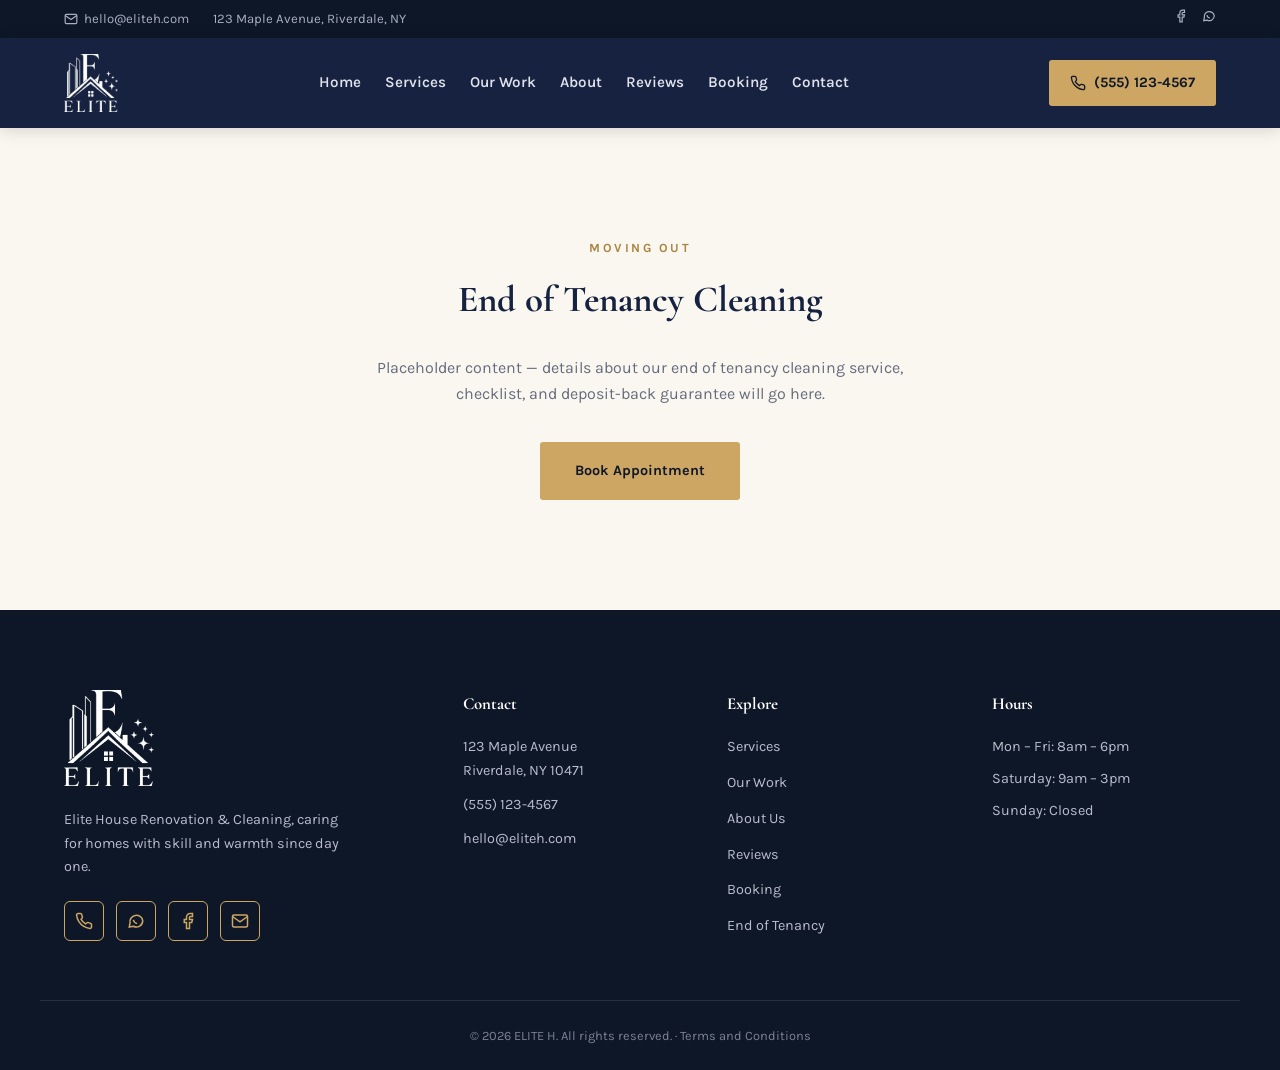
==== end-of-tenancy.html @ 1d8a20f8 "Initial commit" ====
<!DOCTYPE html>
<html lang="en">
<head>
<meta charset="UTF-8">
<meta name="viewport" content="width=device-width, initial-scale=1.0">
<title>End of Tenancy Cleaning | ELITE H.</title>
<link rel="preconnect" href="https://fonts.googleapis.com">
<link href="https://fonts.googleapis.com/css2?family=Cormorant+Garamond:wght@600;700&family=Karla:wght@400;500;700&display=swap" rel="stylesheet">
<link rel="stylesheet" href="styles.css">
<link rel="icon" type="image/png" href="images/logo.png">
</head>
<body>

<div class="utility-bar">
  <div class="section-inner utility-inner">
    <div class="utility-left">
      <a href="mailto:hello@eliteh.com">
        <svg viewBox="0 0 24 24" width="14" height="14" fill="none" stroke="currentColor" stroke-width="2"><rect x="2" y="4" width="20" height="16" rx="2"/><path d="M2 6l10 7 10-7"/></svg>
        hello@eliteh.com
      </a>
      <span class="utility-address">123 Maple Avenue, Riverdale, NY</span>
    </div>
    <div class="utility-right">
      <a href="https://facebook.com" aria-label="Facebook" target="_blank" rel="noopener">
        <svg viewBox="0 0 24 24" width="14" height="14" fill="none" stroke="currentColor" stroke-width="2"><path d="M18 2h-3a5 5 0 0 0-5 5v3H7v4h3v8h4v-8h3l1-4h-4V7a1 1 0 0 1 1-1h3z"/></svg>
      </a>
      <a href="https://wa.me/15551234567" aria-label="WhatsApp" target="_blank" rel="noopener">
        <svg viewBox="0 0 24 24" width="14" height="14" fill="none" stroke="currentColor" stroke-width="2"><path d="M21 11.5a8.5 8.5 0 0 1-12.36 7.55L3 20l1.05-5.5A8.5 8.5 0 1 1 21 11.5z"/><path d="M8.5 10.5c.3 2.2 2.8 4.7 5 5"/></svg>
      </a>
    </div>
  </div>
</div>

<header class="site-header">
  <div class="header-inner">
    <a href="index.html#home" class="logo" aria-label="ELITE H. home">
      <img src="images/logo.png" alt="ELITE H. logo">
    </a>

    <nav class="main-nav" id="main-nav">
      <a href="index.html#home">Home</a>
      <a href="index.html#services">Services</a>
      <a href="index.html#work">Our Work</a>
      <a href="index.html#about">About</a>
      <a href="index.html#reviews">Reviews</a>
      <a href="index.html#booking">Booking</a>
      <a href="index.html#contact">Contact</a>
    </nav>

    <div class="header-actions">
      <a href="tel:+15551234567" class="btn btn-call">
        <svg viewBox="0 0 24 24" width="16" height="16" fill="none" stroke="currentColor" stroke-width="2"><path d="M22 16.92v3a2 2 0 0 1-2.18 2 19.79 19.79 0 0 1-8.63-3.07 19.5 19.5 0 0 1-6-6 19.79 19.79 0 0 1-3.07-8.67A2 2 0 0 1 4.11 2h3a2 2 0 0 1 2 1.72c.12.9.34 1.78.66 2.61a2 2 0 0 1-.45 2.11L8.09 9.91a16 16 0 0 0 6 6l1.47-1.27a2 2 0 0 1 2.11-.45c.83.32 1.71.54 2.61.66A2 2 0 0 1 22 16.92z"/></svg>
        <span>(555) 123-4567</span>
      </a>
      <button class="nav-toggle" id="nav-toggle" aria-label="Toggle menu">
        <span></span><span></span><span></span>
      </button>
    </div>
  </div>
</header>

<section class="page-content">
  <div class="section-inner">
    <p class="section-eyebrow">Moving Out</p>
    <h1 class="section-title">End of Tenancy Cleaning</h1>
    <p class="section-subtitle">Placeholder content &mdash; details about our end of tenancy cleaning service, checklist, and deposit-back guarantee will go here.</p>
    <a href="index.html#booking" class="btn btn-gold btn-lg">Book Appointment</a>
  </div>
</section>

<footer class="site-footer" id="contact">
  <div class="section-inner footer-grid">
    <div class="footer-brand">
      <a href="index.html#home" class="logo logo-lg" aria-label="ELITE H. home">
        <img src="images/logo.png" alt="ELITE H. logo">
      </a>
      <p>Elite House Renovation &amp; Cleaning, caring for homes with skill and warmth since day one.</p>
      <div class="social-icons">
        <a href="tel:+15551234567" class="icon-btn" aria-label="Call us">
          <svg viewBox="0 0 24 24" width="18" height="18" fill="none" stroke="currentColor" stroke-width="2"><path d="M22 16.92v3a2 2 0 0 1-2.18 2 19.79 19.79 0 0 1-8.63-3.07 19.5 19.5 0 0 1-6-6 19.79 19.79 0 0 1-3.07-8.67A2 2 0 0 1 4.11 2h3a2 2 0 0 1 2 1.72c.12.9.34 1.78.66 2.61a2 2 0 0 1-.45 2.11L8.09 9.91a16 16 0 0 0 6 6l1.47-1.27a2 2 0 0 1 2.11-.45c.83.32 1.71.54 2.61.66A2 2 0 0 1 22 16.92z"/></svg>
        </a>
        <a href="https://wa.me/15551234567" class="icon-btn" aria-label="WhatsApp us" target="_blank" rel="noopener">
          <svg viewBox="0 0 24 24" width="18" height="18" fill="none" stroke="currentColor" stroke-width="2"><path d="M21 11.5a8.5 8.5 0 0 1-12.36 7.55L3 20l1.05-5.5A8.5 8.5 0 1 1 21 11.5z"/><path d="M8.5 10.5c.3 2.2 2.8 4.7 5 5"/></svg>
        </a>
        <a href="https://facebook.com" class="icon-btn" aria-label="Visit our Facebook page" target="_blank" rel="noopener">
          <svg viewBox="0 0 24 24" width="18" height="18" fill="none" stroke="currentColor" stroke-width="2"><path d="M18 2h-3a5 5 0 0 0-5 5v3H7v4h3v8h4v-8h3l1-4h-4V7a1 1 0 0 1 1-1h3z"/></svg>
        </a>
        <a href="mailto:hello@eliteh.com" class="icon-btn" aria-label="Email us">
          <svg viewBox="0 0 24 24" width="18" height="18" fill="none" stroke="currentColor" stroke-width="2"><rect x="2" y="4" width="20" height="16" rx="2"/><path d="M2 6l10 7 10-7"/></svg>
        </a>
      </div>
    </div>

    <div class="footer-info">
      <h4>Contact</h4>
      <p>123 Maple Avenue<br>Riverdale, NY 10471</p>
      <p><a href="tel:+15551234567">(555) 123-4567</a></p>
      <p><a href="mailto:hello@eliteh.com">hello@eliteh.com</a></p>
    </div>

    <div class="footer-links">
      <h4>Explore</h4>
      <a href="index.html#services">Services</a>
      <a href="index.html#work">Our Work</a>
      <a href="index.html#about">About Us</a>
      <a href="index.html#reviews">Reviews</a>
      <a href="index.html#booking">Booking</a>
      <a href="end-of-tenancy.html">End of Tenancy</a>
    </div>

    <div class="footer-hours">
      <h4>Hours</h4>
      <p>Mon &ndash; Fri: 8am &ndash; 6pm</p>
      <p>Saturday: 9am &ndash; 3pm</p>
      <p>Sunday: Closed</p>
    </div>
  </div>
  <div class="footer-bottom">
    <p>&copy; 2026 ELITE H. All rights reserved. &middot; <a href="terms-and-conditions.html">Terms and Conditions</a></p>
  </div>
</footer>

<a href="tel:+15551234567" class="mobile-call-fab" aria-label="Call us">
  <svg viewBox="0 0 24 24" width="22" height="22" fill="none" stroke="currentColor" stroke-width="2"><path d="M22 16.92v3a2 2 0 0 1-2.18 2 19.79 19.79 0 0 1-8.63-3.07 19.5 19.5 0 0 1-6-6 19.79 19.79 0 0 1-3.07-8.67A2 2 0 0 1 4.11 2h3a2 2 0 0 1 2 1.72c.12.9.34 1.78.66 2.61a2 2 0 0 1-.45 2.11L8.09 9.91a16 16 0 0 0 6 6l1.47-1.27a2 2 0 0 1 2.11-.45c.83.32 1.71.54 2.61.66A2 2 0 0 1 22 16.92z"/></svg>
</a>

<script>
  const navToggle = document.getElementById('nav-toggle');
  const mainNav = document.getElementById('main-nav');
  navToggle.addEventListener('click', () => {
    mainNav.classList.toggle('open');
    navToggle.classList.toggle('active');
  });
  mainNav.querySelectorAll('a').forEach(link => {
    link.addEventListener('click', () => {
      mainNav.classList.remove('open');
      navToggle.classList.remove('active');
    });
  });

  const siteHeader = document.querySelector('.site-header');
  let headerTicking = false;
  window.addEventListener('scroll', () => {
    if (!headerTicking) {
      window.requestAnimationFrame(() => {
        siteHeader.classList.toggle('scrolled', window.scrollY > 30);
        headerTicking = false;
      });
      headerTicking = true;
    }
  });
</script>

</body>
</html>
---- styles.css ----
:root {
  --navy: #16223f;
  --navy-deep: #0e1728;
  --navy-soft: #24345a;
  --gold: #cda663;
  --gold-dark: #a9843f;
  --cream: #faf7f1;
  --white: #ffffff;
  --gray-block: #e0ddd5;
  --gray-block-dark: #c9c6bc;
  --text-dark: #232838;
  --text-muted: #666b7c;
  --radius: 6px;
  --shadow: 0 14px 34px rgba(14, 23, 40, 0.12);
  --heading-font: 'Cormorant Garamond', Georgia, serif;
  --body-font: 'Karla', Arial, sans-serif;
}

* { box-sizing: border-box; margin: 0; padding: 0; }
html { scroll-behavior: smooth; }

body {
  font-family: var(--body-font);
  color: var(--text-dark);
  background: var(--cream);
  line-height: 1.65;
}

a { text-decoration: none; color: inherit; }
ul { list-style: none; }

.section-inner {
  max-width: 1200px;
  margin: 0 auto;
  padding: 0 24px;
}

h1, h2, h3 {
  font-family: var(--heading-font);
  color: var(--navy);
  font-weight: 700;
}

.section-eyebrow, .eyebrow {
  text-transform: uppercase;
  letter-spacing: 2.5px;
  font-size: 0.78rem;
  font-weight: 700;
  color: var(--gold-dark);
  margin-bottom: 12px;
}

.section-title {
  font-size: 2.3rem;
  margin-bottom: 16px;
}

.section-subtitle {
  color: var(--text-muted);
  max-width: 540px;
  margin-bottom: 50px;
}

.btn {
  display: inline-flex;
  align-items: center;
  gap: 8px;
  padding: 13px 28px;
  border-radius: 3px;
  font-weight: 700;
  font-size: 0.9rem;
  border: 1.5px solid transparent;
  cursor: pointer;
  transition: all 0.2s ease;
}

.btn-gold { background: var(--gold); color: var(--navy-deep); }
.btn-gold:hover { background: var(--gold-dark); }

.btn-outline {
  border-color: var(--navy);
  color: var(--navy);
  margin-top: 10px;
}
.btn-outline:hover { background: var(--navy); color: var(--white); }

.btn-call {
  background: var(--gold);
  color: var(--navy-deep);
  padding: 10px 20px;
}
.btn-call:hover { background: var(--gold-dark); }

.btn-lg { padding: 16px 34px; }
.btn-block { width: 100%; justify-content: center; }

.utility-bar {
  background: var(--navy-deep);
  color: #aab0c4;
  font-size: 0.82rem;
}
.utility-inner {
  display: flex;
  justify-content: space-between;
  align-items: center;
  padding: 8px 24px;
}
.utility-left { display: flex; gap: 24px; align-items: center; }
.utility-left a { display: inline-flex; align-items: center; gap: 6px; }
.utility-left a:hover { color: var(--gold); }
.utility-right { display: flex; gap: 14px; }
.utility-right a:hover { color: var(--gold); }
.utility-address { display: inline-flex; align-items: center; }

.site-header {
  position: sticky;
  top: 0;
  z-index: 100;
  background: var(--navy);
  box-shadow: 0 2px 16px rgba(0,0,0,0.15);
  transition: box-shadow 0.3s ease;
}

.site-header.scrolled {
  box-shadow: 0 4px 24px rgba(0,0,0,0.28);
}

.header-inner {
  max-width: 1200px;
  margin: 0 auto;
  padding: 16px 24px;
  display: flex;
  align-items: center;
  justify-content: space-between;
  gap: 24px;
}

.logo {
  display: inline-flex;
  align-items: center;
  flex-shrink: 0;
}

.logo img {
  display: block;
  height: 58px;
  width: auto;
  filter: brightness(0) invert(1);
}

.logo-lg img {
  height: 96px;
}

.main-nav { display: flex; gap: 24px; }
.main-nav a { color: #dfe2ec; font-size: 0.95rem; font-weight: 600; }
.main-nav a:hover { color: var(--gold); }

.header-actions { display: flex; align-items: center; gap: 16px; }

.nav-toggle {
  display: none;
  flex-direction: column;
  gap: 5px;
  background: none;
  border: none;
  cursor: pointer;
  padding: 4px;
}
.nav-toggle span { width: 24px; height: 2px; background: var(--white); }

.hero {
  display: grid;
  grid-template-columns: 1fr 1fr;
  min-height: 640px;
  background: var(--navy-soft);
}

.hero-text {
  color: var(--white);
  padding: 90px 60px;
  display: flex;
  flex-direction: column;
  justify-content: center;
}

.hero .eyebrow { color: var(--gold); }

.hero h1 {
  font-size: 3rem;
  color: var(--white);
  line-height: 1.2;
  margin-bottom: 24px;
}

.hero-tagline {
  color: #cfd3e0;
  max-width: 420px;
  margin-bottom: 34px;
  font-size: 1.02rem;
}

.hero-contact-buttons {
  display: flex;
  gap: 12px;
  margin-top: 28px;
}

.hero-mini-stats {
  display: flex;
  gap: 36px;
  margin-top: 50px;
  padding-top: 30px;
  border-top: 1px solid rgba(255,255,255,0.15);
}
.hero-mini-stats div { display: flex; flex-direction: column; }
.hero-mini-stats strong {
  font-family: var(--heading-font);
  font-size: 1.6rem;
  color: var(--gold);
}
.hero-mini-stats span {
  font-size: 0.75rem;
  color: #b7bbcd;
  text-transform: uppercase;
  letter-spacing: 1px;
}

.hero-image-placeholder {
  background: linear-gradient(135deg, #4a5a80 0%, #2a3554 100%);
  position: relative;
}
.hero-image-placeholder::after {
  content: "Image placeholder: renovated interior";
  position: absolute;
  inset: 0;
  display: flex;
  align-items: center;
  justify-content: center;
  color: rgba(255,255,255,0.4);
  font-size: 0.85rem;
  text-align: center;
  padding: 20px;
}

.page-content { padding: 110px 0; text-align: center; min-height: 50vh; }
.page-content .section-title { margin-bottom: 24px; }
.page-content .section-subtitle { margin-bottom: 34px; }

.services { padding: 110px 0; text-align: center; }
.section-subtitle { margin-left: auto; margin-right: auto; }

.service-grid {
  display: grid;
  grid-template-columns: repeat(4, 1fr);
  gap: 26px;
  text-align: left;
}

.service-card {
  background: var(--white);
  border-radius: var(--radius);
  overflow: hidden;
  box-shadow: var(--shadow);
  border: 1px solid #ece7db;
}

.service-image-placeholder {
  height: 150px;
  background: var(--gray-block);
  position: relative;
  border-bottom: 3px solid var(--gold);
}

.service-icon {
  position: absolute;
  bottom: -24px;
  left: 24px;
  width: 48px;
  height: 48px;
  border-radius: 50%;
  background: var(--navy);
  color: var(--gold);
  display: flex;
  align-items: center;
  justify-content: center;
  border: 3px solid var(--white);
}

.service-body { padding: 40px 24px 28px; }

.service-body h3 { font-size: 1.15rem; margin-bottom: 10px; }
.service-body p { color: var(--text-muted); font-size: 0.93rem; }

.work { padding: 110px 0; text-align: center; background: var(--white); }

.work-grid {
  display: grid;
  grid-template-columns: repeat(3, 1fr);
  gap: 26px;
  text-align: left;
}

.work-item {
  border-radius: var(--radius);
  overflow: hidden;
  box-shadow: var(--shadow);
  border: 1px solid #ece7db;
  border-top: 3px solid var(--gold);
}

.work-image-placeholder {
  aspect-ratio: 4 / 3;
  background: var(--gray-block);
  position: relative;
}
.work-image-placeholder::after {
  content: "Project photo placeholder";
  position: absolute;
  inset: 0;
  display: flex;
  align-items: center;
  justify-content: center;
  color: #8b8a80;
  font-size: 0.82rem;
  text-align: center;
  padding: 12px;
}

.work-caption { padding: 20px 22px; }
.work-caption h4 {
  font-family: var(--heading-font);
  font-size: 1.1rem;
  color: var(--navy);
  font-weight: 700;
  margin-bottom: 4px;
}
.work-caption span {
  font-size: 0.85rem;
  color: var(--text-muted);
  text-transform: uppercase;
  letter-spacing: 0.5px;
}

.about { padding: 110px 0; background: var(--white); }

.about-grid {
  display: grid;
  grid-template-columns: 1fr 1fr;
  gap: 60px;
  align-items: center;
}

.about-text p { color: var(--text-muted); margin-bottom: 18px; }

.about-image-stack {
  position: relative;
  height: 420px;
}

.about-image-placeholder {
  position: absolute;
  background: var(--gray-block);
  border: 1px solid var(--gray-block-dark);
  border-radius: var(--radius);
}
.about-image-placeholder::after {
  content: "Image placeholder";
  position: absolute;
  inset: 0;
  display: flex;
  align-items: center;
  justify-content: center;
  color: #8b8a80;
  font-size: 0.8rem;
}

.about-image-1 { width: 78%; height: 78%; top: 0; left: 0; z-index: 1; }
.about-image-2 {
  width: 55%;
  height: 50%;
  bottom: 0;
  right: 0;
  z-index: 2;
  border: 4px solid var(--white);
  box-shadow: var(--shadow);
  border-left: 4px solid var(--gold);
}

.reviews { padding: 110px 0; text-align: center; background: var(--cream); }

.review-grid {
  display: grid;
  grid-template-columns: repeat(3, 1fr);
  gap: 26px;
  text-align: left;
}

.review-card {
  background: var(--white);
  border-radius: var(--radius);
  padding: 40px 28px 30px;
  box-shadow: var(--shadow);
  position: relative;
  border-top: 3px solid var(--gold);
}

.avatar-placeholder {
  display: block;
  width: 54px;
  height: 54px;
  border-radius: 50%;
  background: var(--gray-block);
  border: 1px solid var(--gray-block-dark);
  margin-bottom: 18px;
}

.stars { color: var(--gold); letter-spacing: 3px; margin-bottom: 14px; }

.review-card p { color: var(--text-dark); font-style: italic; margin-bottom: 22px; }

.review-author strong { display: block; font-size: 0.95rem; color: var(--navy); }
.review-author span { font-size: 0.8rem; color: var(--text-muted); }

.booking {
  position: relative;
  padding: 110px 0;
  overflow: hidden;
}

.booking-bg-placeholder {
  position: absolute;
  inset: 0;
  background: linear-gradient(120deg, var(--navy) 0%, var(--navy-soft) 100%);
}

.booking-grid {
  position: relative;
  z-index: 1;
  display: grid;
  grid-template-columns: 0.8fr 1.2fr;
  gap: 70px;
}

.booking .section-eyebrow { color: var(--gold); }
.booking .section-title { color: var(--white); }
.booking-intro p { color: #cfd4e0; }

.booking-form {
  background: var(--white);
  border-radius: var(--radius);
  padding: 40px;
  box-shadow: var(--shadow);
  border-top: 4px solid var(--gold);
}

.form-row { margin-bottom: 20px; }

.form-row-split {
  display: grid;
  grid-template-columns: 1fr 1fr;
  gap: 20px;
  margin-bottom: 0;
}
.form-row-split > div { margin-bottom: 20px; }

label {
  display: block;
  font-size: 0.85rem;
  font-weight: 700;
  color: var(--navy);
  margin-bottom: 8px;
}

input, select, textarea {
  width: 100%;
  padding: 12px 14px;
  border: 1.5px solid #ddd9cf;
  border-radius: 4px;
  font-family: var(--body-font);
  font-size: 0.95rem;
  color: var(--text-dark);
  background: var(--cream);
}

input:focus, select:focus, textarea:focus {
  outline: none;
  border-color: var(--gold);
}

textarea { resize: vertical; }

.site-footer { background: var(--navy-deep); color: #b9bccb; padding: 80px 0 0; }

.footer-grid {
  display: grid;
  grid-template-columns: 1.6fr 1fr 1fr 1fr;
  gap: 40px;
  padding-bottom: 50px;
  border-bottom: 1px solid rgba(255,255,255,0.1);
}

.footer-brand p { margin: 14px 0 22px; font-size: 0.9rem; max-width: 280px; }

.footer-info h4, .footer-links h4, .footer-hours h4 {
  color: var(--white);
  font-family: var(--heading-font);
  margin-bottom: 18px;
  font-size: 1.05rem;
}

.footer-info p { margin-bottom: 10px; font-size: 0.9rem; }
.footer-info a:hover { color: var(--gold); }

.footer-links { display: flex; flex-direction: column; }
.footer-links a { margin-bottom: 12px; font-size: 0.9rem; }
.footer-links a:hover { color: var(--gold); }

.footer-hours p { margin-bottom: 8px; font-size: 0.9rem; }

.social-icons { display: flex; gap: 12px; }

.icon-btn {
  width: 40px;
  height: 40px;
  border-radius: 6px;
  border: 1.5px solid var(--gold);
  color: var(--gold);
  display: flex;
  align-items: center;
  justify-content: center;
  transition: all 0.2s ease;
}
.icon-btn:hover { background: var(--gold); color: var(--navy-deep); }

.footer-bottom {
  text-align: center;
  padding: 24px 0;
  font-size: 0.8rem;
  color: #7d8296;
}

.mobile-call-fab {
  display: none;
  position: fixed;
  bottom: 20px;
  right: 20px;
  width: 56px;
  height: 56px;
  border-radius: 50%;
  background: var(--gold);
  color: var(--navy-deep);
  align-items: center;
  justify-content: center;
  box-shadow: 0 6px 20px rgba(0,0,0,0.25);
  z-index: 200;
}

@media (max-width: 1024px) {
  .service-grid { grid-template-columns: repeat(2, 1fr); }
  .work-grid { grid-template-columns: repeat(2, 1fr); }
  .footer-grid { grid-template-columns: 1fr 1fr; gap: 34px; }
}

@media (max-width: 900px) {
  .utility-address { display: none; }
  .hero { grid-template-columns: 1fr; }
  .hero-image-placeholder { min-height: 280px; order: -1; }
  .hero-text { padding: 60px 32px; }
  .about-grid { grid-template-columns: 1fr; }
  .about-image-stack { order: -1; height: 320px; }
  .review-grid { grid-template-columns: 1fr; }
  .booking-grid { grid-template-columns: 1fr; gap: 40px; }
}

@media (max-width: 720px) {
  .main-nav {
    position: absolute;
    top: 100%;
    left: 0;
    right: 0;
    background: var(--navy);
    flex-direction: column;
    gap: 0;
    max-height: 0;
    overflow: hidden;
    transition: max-height 0.3s ease;
  }
  .main-nav.open { max-height: 460px; }
  .main-nav a {
    padding: 16px 24px;
    border-top: 1px solid rgba(255,255,255,0.08);
  }
  .nav-toggle { display: flex; }
  .btn-call span { display: none; }
  .btn-call { padding: 10px; }
  .logo img { height: 42px; }
  .logo-lg img { height: 72px; }

  .hero h1 { font-size: 2.2rem; }
  .service-grid { grid-template-columns: 1fr; }
  .work-grid { grid-template-columns: 1fr; }
  .form-row-split { grid-template-columns: 1fr; }
  .services, .work, .about, .reviews, .booking { padding: 64px 0; }
  .footer-grid { grid-template-columns: 1fr; gap: 30px; }
  .mobile-call-fab { display: flex; }
}
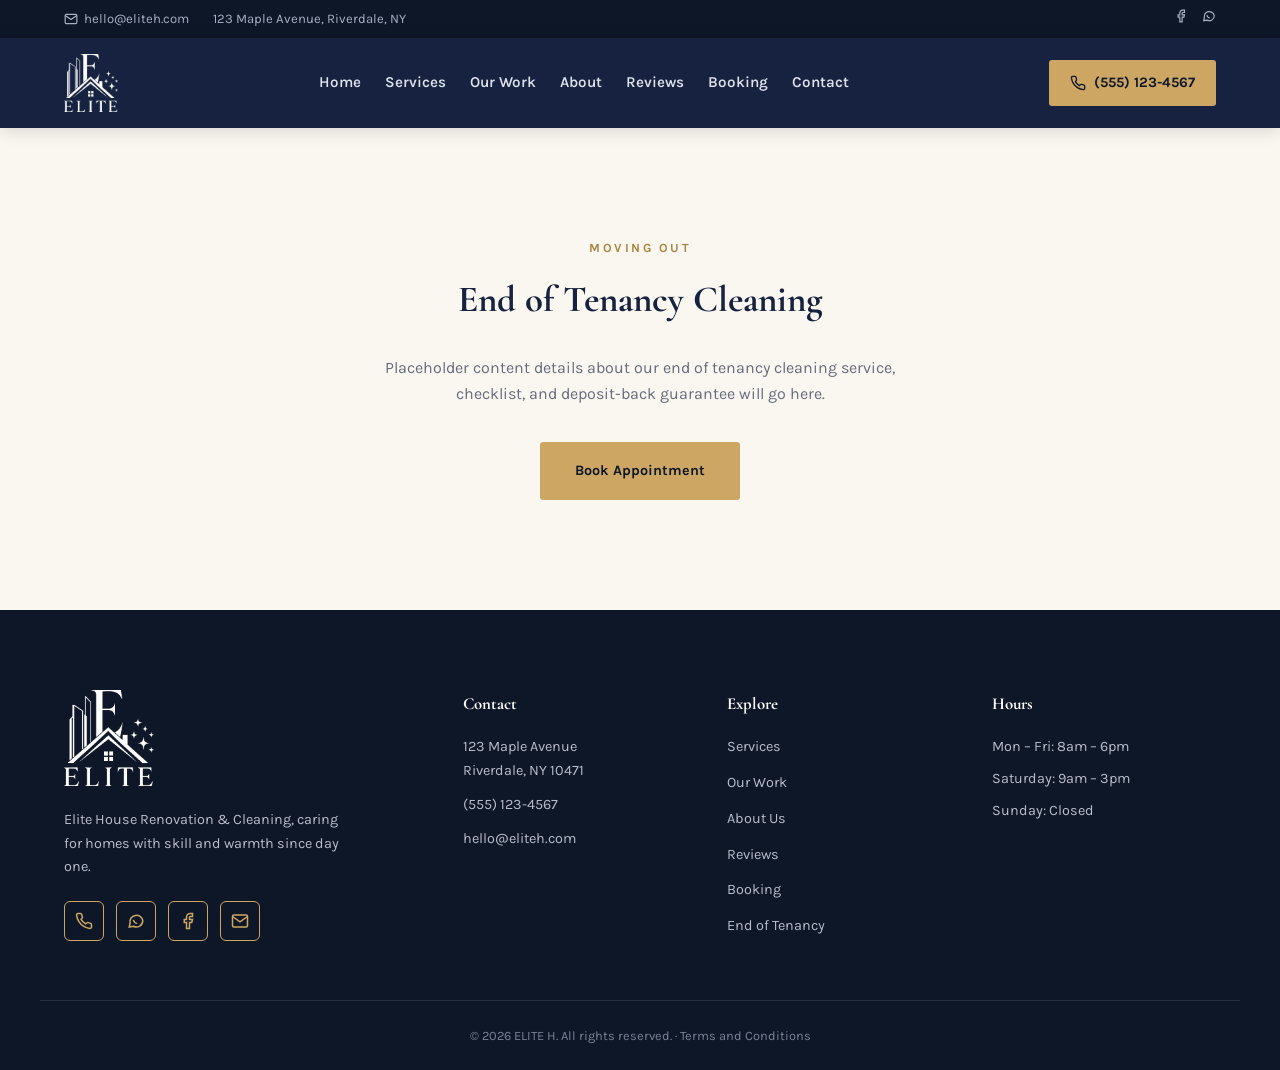
==== commit 7d7aae32: "Update end-of-tenancy.html" ====
--- a/end-of-tenancy.html
+++ b/end-of-tenancy.html
@@ -63,7 +63,7 @@
   <div class="section-inner">
     <p class="section-eyebrow">Moving Out</p>
     <h1 class="section-title">End of Tenancy Cleaning</h1>
-    <p class="section-subtitle">Placeholder content &mdash; details about our end of tenancy cleaning service, checklist, and deposit-back guarantee will go here.</p>
+    <p class="section-subtitle">Placeholder content details about our end of tenancy cleaning service, checklist, and deposit-back guarantee will go here.</p>
     <a href="index.html#booking" class="btn btn-gold btn-lg">Book Appointment</a>
   </div>
 </section>
